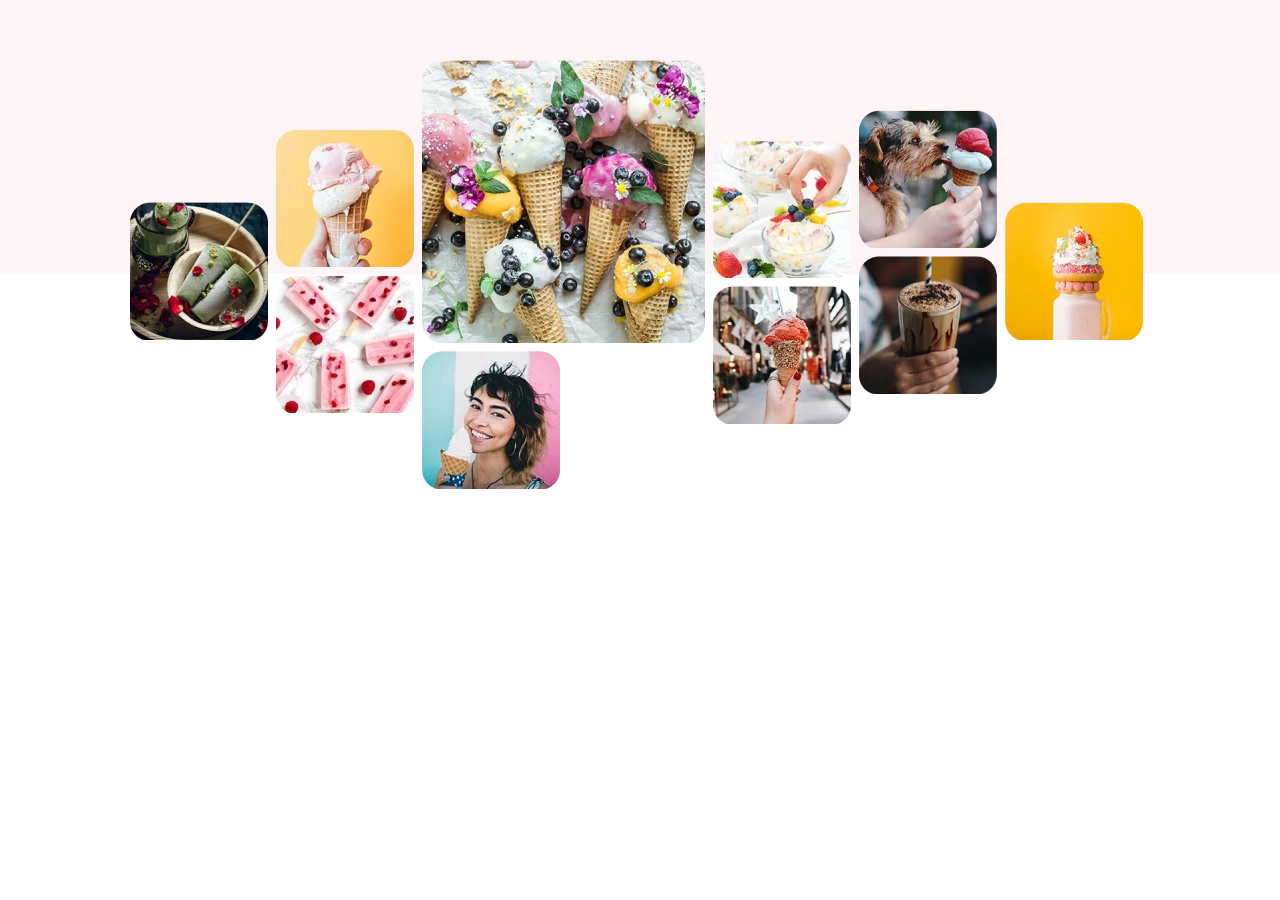
==== index.html @ a726274e "fixes" ====
<!DOCTYPE html>
<html lang="en">
  <head>
    <meta charset="UTF-8" />
    <meta http-equiv="X-UA-Compatible" content="IE=edge" />
    <meta name="viewport" content="width=device-width, initial-scale=1.0" />
    <title>Document</title>

    <link
      rel="stylesheet"
      href="https://cdn.jsdelivr.net/npm/modern-normalize@1.1.0/modern-normalize.min.css"
    />
    <link rel="stylesheet" href="./gallery.css" />
  </head>
  <body>
    <section class="gallery">
      <div class="container gallery__container">
        <h2 class="visually-hidden">Gallery</h2>
        <ul class="gallery__list list">
          <li class="gallery__column">
            <div class="gallery__item">
              <picture>
                <!-- desktop screen -->
                <source
                  media="(min-width: 1200px)"
                  srcset="
                    images/gallery/image-01_lg.webp    1x,
                    images/gallery/image-01_lg@2x.webp 2x
                  "
                  type="image/webp"
                />
                <source
                  media="(min-width: 1200px)"
                  srcset="
                    images/gallery/image-01_lg.png    1x,
                    images/gallery/image-01_lg@2x.png 2x
                  "
                  type="image/png"
                />

                <!-- tablet screen -->
                <source
                  media="(min-width: 768px)"
                  srcset="
                    images/gallery/image-01_m.webp    1x,
                    images/gallery/image-01_m@2x.webp 2x
                  "
                  type="image/webp"
                />
                <source
                  media="(min-width: 768px)"
                  srcset="
                    images/gallery/image-01_m.png    1x,
                    images/gallery/image-01_m@2x.png 2x
                  "
                  type="image/png"
                />

                <!-- Mobile screen -->
                <source
                  media="(min-width: 320px)"
                  srcset="
                    images/gallery/image-01_s.webp    1x,
                    images/gallery/image-01_s@2x.webp 2x
                  "
                  type="image/webp"
                />
                <source
                  media="(min-width: 320px)"
                  srcset="
                    images/gallery/image-01_s.png    1x,
                    images/gallery/image-01_s@2x.png 2x
                  "
                  type="image/png"
                />
                <!-- default image -->
                <img
                  src="./images/gallery/image-01_s.png"
                  alt="ice-cream in a plate"
                  class="gallery__pic"
                />
              </picture>
            </div>
          </li>
          <li class="gallery__column">
            <div class="gallery__item">
              <picture>
                <!-- desktop screen -->
                <source
                  media="(min-width: 1200px)"
                  srcset="
                    images/gallery/image-02_lg.webp    1x,
                    images/gallery/image-02_lg@2x.webp 2x
                  "
                  type="image/webp"
                />
                <source
                  media="(min-width: 1200px)"
                  srcset="
                    images/gallery/image-02_lg.png    1x,
                    images/gallery/image-02_lg@2x.png 2x
                  "
                  type="image/png"
                />

                <!-- tablet screen -->
                <source
                  media="(min-width: 768px)"
                  srcset="
                    images/gallery/image-02_m.webp    1x,
                    images/gallery/image-02_m@2x.webp 2x
                  "
                  type="image/webp"
                />
                <source
                  media="(min-width: 768px)"
                  srcset="
                    images/gallery/image-02_m.png    1x,
                    images/gallery/image-02_m@2x.png 2x
                  "
                  type="image/png"
                />

                <!-- Mobile screen -->
                <source
                  media="(min-width: 320px)"
                  srcset="
                    images/gallery/image-02_s.webp    1x,
                    images/gallery/image-02_s@2x.webp 2x
                  "
                  type="image/webp"
                />
                <source
                  media="(min-width: 320px)"
                  srcset="
                    images/gallery/image-02_s.png    1x,
                    images/gallery/image-02_s@2x.png 2x
                  "
                  type="image/png"
                />
                <!-- default image -->
                <img
                  src="./images/gallery/image-02_s.png"
                  alt="ice-cream in hand"
                  class="gallery__pic"
                />
              </picture>
            </div>
            <div class="gallery__item">
              <picture>
                <!-- desktop screen -->
                <source
                  media="(min-width: 1200px)"
                  srcset="
                    images/gallery/image-03_lg.webp    1x,
                    images/gallery/image-03_lg@2x.webp 2x
                  "
                  type="image/webp"
                />
                <source
                  media="(min-width: 1200px)"
                  srcset="
                    images/gallery/image-03_lg.png    1x,
                    images/gallery/image-03_lg@2x.png 2x
                  "
                  type="image/png"
                />

                <!-- tablet screen -->
                <source
                  media="(min-width: 768px)"
                  srcset="
                    images/gallery/image-03_m.webp    1x,
                    images/gallery/image-03_m@2x.webp 2x
                  "
                  type="image/webp"
                />
                <source
                  media="(min-width: 768px)"
                  srcset="
                    images/gallery/image-03_m.png    1x,
                    images/gallery/image-03_m@2x.png 2x
                  "
                  type="image/png"
                />

                <!-- Mobile screen -->
                <source
                  media="(min-width: 320px)"
                  srcset="
                    images/gallery/image-03_s.webp    1x,
                    images/gallery/image-03_s@2x.webp 2x
                  "
                  type="image/webp"
                />
                <source
                  media="(min-width: 320px)"
                  srcset="
                    images/gallery/image-03_s.png    1x,
                    images/gallery/image-03_s@2x.png 2x
                  "
                  type="image/png"
                />
                <!-- default image -->
                <img
                  src="./images/gallery/image-03_s.png"
                  alt="ice-creams on ice"
                  class="gallery__pic"
                />
              </picture>
            </div>
          </li>
          <li class="gallery__column">
            <div class="gallery__item gallery__item--big">
              <picture>
                <!-- desktop screen -->
                <source
                  media="(min-width: 1200px)"
                  srcset="
                    images/gallery/image-04_lg.webp    1x,
                    images/gallery/image-04_lg@2x.webp 2x
                  "
                  type="image/webp"
                />
                <source
                  media="(min-width: 1200px)"
                  srcset="
                    images/gallery/image-04_lg.png    1x,
                    images/gallery/image-04_lg@2x.png 2x
                  "
                  type="image/png"
                />

                <!-- tablet screen -->
                <source
                  media="(min-width: 768px)"
                  srcset="
                    images/gallery/image-04_m.webp    1x,
                    images/gallery/image-04_m@2x.webp 2x
                  "
                  type="image/webp"
                />
                <source
                  media="(min-width: 768px)"
                  srcset="
                    images/gallery/image-04_m.png    1x,
                    images/gallery/image-04_m@2x.png 2x
                  "
                  type="image/png"
                />

                <!-- Mobile screen -->
                <source
                  media="(min-width: 320px)"
                  srcset="
                    images/gallery/image-04_s.webp    1x,
                    images/gallery/image-04_s@2x.webp 2x
                  "
                  type="image/webp"
                />
                <source
                  media="(min-width: 320px)"
                  srcset="
                    images/gallery/image-04_s.png    1x,
                    images/gallery/image-04_s@2x.png 2x
                  "
                  type="image/png"
                />
                <!-- default image -->
                <img
                  src="./images/gallery/image-04_s.png"
                  alt="many ice-creams on ice"
                  class="gallery__pic"
                />
              </picture>
            </div>
            <div class="gallery__item gallery__item--small">
              <picture>
                <!-- desktop screen -->
                <source
                  media="(min-width: 1200px)"
                  srcset="
                    images/gallery/image-05_lg.webp    1x,
                    images/gallery/image-05_lg@2x.webp 2x
                  "
                  type="image/webp"
                />
                <source
                  media="(min-width: 1200px)"
                  srcset="
                    images/gallery/image-05_lg.png    1x,
                    images/gallery/image-05_lg@2x.png 2x
                  "
                  type="image/png"
                />

                <!-- tablet screen -->
                <source
                  media="(min-width: 768px)"
                  srcset="
                    images/gallery/image-05_m.webp    1x,
                    images/gallery/image-05_m@2x.webp 2x
                  "
                  type="image/webp"
                />
                <source
                  media="(min-width: 768px)"
                  srcset="
                    images/gallery/image-05_m.png    1x,
                    images/gallery/image-05_m@2x.png 2x
                  "
                  type="image/png"
                />

                <!-- Mobile screen -->
                <source
                  media="(min-width: 320px)"
                  srcset="
                    images/gallery/image-05_s.webp    1x,
                    images/gallery/image-05_s@2x.webp 2x
                  "
                  type="image/webp"
                />
                <source
                  media="(min-width: 320px)"
                  srcset="
                    images/gallery/image-05_s.png    1x,
                    images/gallery/image-05_s@2x.png 2x
                  "
                  type="image/png"
                />
                <!-- default image -->
                <img
                  src="./images/gallery/image-05_s.png"
                  alt="girl with ice-cream"
                  class="gallery__pic"
                />
              </picture>
            </div>
          </li>
          <li class="gallery__column">
            <div class="gallery__item">
              <picture>
                <!-- desktop screen -->
                <source
                  media="(min-width: 1200px)"
                  srcset="
                    images/gallery/image-06_lg.webp    1x,
                    images/gallery/image-06_lg@2x.webp 2x
                  "
                  type="image/webp"
                />
                <source
                  media="(min-width: 1200px)"
                  srcset="
                    images/gallery/image-06_lg.png    1x,
                    images/gallery/image-06_lg@2x.png 2x
                  "
                  type="image/png"
                />

                <!-- tablet screen -->
                <source
                  media="(min-width: 768px)"
                  srcset="
                    images/gallery/image-06_m.webp    1x,
                    images/gallery/image-06_m@2x.webp 2x
                  "
                  type="image/webp"
                />
                <source
                  media="(min-width: 768px)"
                  srcset="
                    images/gallery/image-06_m.png    1x,
                    images/gallery/image-06_m@2x.png 2x
                  "
                  type="image/png"
                />

                <!-- Mobile screen -->
                <source
                  media="(min-width: 320px)"
                  srcset="
                    images/gallery/image-06_s.webp    1x,
                    images/gallery/image-06_s@2x.webp 2x
                  "
                  type="image/webp"
                />
                <source
                  media="(min-width: 320px)"
                  srcset="
                    images/gallery/image-06_s.png    1x,
                    images/gallery/image-06_s@2x.png 2x
                  "
                  type="image/png"
                />
                <!-- default image -->
                <img
                  src="./images/gallery/image-06_s.png"
                  alt="ice-creams in cups"
                  class="gallery__pic"
                />
              </picture>
            </div>
            <div class="gallery__item">
              <picture>
                <!-- desktop screen -->
                <source
                  media="(min-width: 1200px)"
                  srcset="
                    images/gallery/image-07_lg.webp    1x,
                    images/gallery/image-07_lg@2x.webp 2x
                  "
                  type="image/webp"
                />
                <source
                  media="(min-width: 1200px)"
                  srcset="
                    images/gallery/image-07_lg.png    1x,
                    images/gallery/image-07_lg@2x.png 2x
                  "
                  type="image/png"
                />

                <!-- tablet screen -->
                <source
                  media="(min-width: 768px)"
                  srcset="
                    images/gallery/image-07_m.webp    1x,
                    images/gallery/image-07_m@2x.webp 2x
                  "
                  type="image/webp"
                />
                <source
                  media="(min-width: 768px)"
                  srcset="
                    images/gallery/image-07_m.png    1x,
                    images/gallery/image-07_m@2x.png 2x
                  "
                  type="image/png"
                />

                <!-- Mobile screen -->
                <source
                  media="(min-width: 320px)"
                  srcset="
                    images/gallery/image-07_s.webp    1x,
                    images/gallery/image-07_s@2x.webp 2x
                  "
                  type="image/webp"
                />
                <source
                  media="(min-width: 320px)"
                  srcset="
                    images/gallery/image-07_s.png    1x,
                    images/gallery/image-07_s@2x.png 2x
                  "
                  type="image/png"
                />
                <!-- default image -->
                <img
                  src="./images/gallery/image-07_s.png"
                  alt="ice-cream on the street"
                  class="gallery__pic"
                />
              </picture>
            </div>
          </li>
          <li class="gallery__column">
            <div class="gallery__item">
              <picture>
                <!-- desktop screen -->
                <source
                  media="(min-width: 1200px)"
                  srcset="
                    images/gallery/image-08_lg.webp    1x,
                    images/gallery/image-08_lg@2x.webp 2x
                  "
                  type="image/webp"
                />
                <source
                  media="(min-width: 1200px)"
                  srcset="
                    images/gallery/image-08_lg.png    1x,
                    images/gallery/image-08_lg@2x.png 2x
                  "
                  type="image/png"
                />

                <!-- tablet screen -->
                <source
                  media="(min-width: 768px)"
                  srcset="
                    images/gallery/image-08_m.webp    1x,
                    images/gallery/image-08_m@2x.webp 2x
                  "
                  type="image/webp"
                />
                <source
                  media="(min-width: 768px)"
                  srcset="
                    images/gallery/image-08_m.png    1x,
                    images/gallery/image-08_m@2x.png 2x
                  "
                  type="image/png"
                />

                <!-- Mobile screen -->
                <source
                  media="(min-width: 320px)"
                  srcset="
                    images/gallery/image-08_s.webp    1x,
                    images/gallery/image-08_s@2x.webp 2x
                  "
                  type="image/webp"
                />
                <source
                  media="(min-width: 320px)"
                  srcset="
                    images/gallery/image-08_s.png    1x,
                    images/gallery/image-08_s@2x.png 2x
                  "
                  type="image/png"
                />
                <!-- default image -->
                <img
                  src="./images/gallery/image-08_s.png"
                  alt="dog with ice-cream"
                  class="gallery__pic"
                />
              </picture>
            </div>
            <div class="gallery__item">
              <picture>
                <!-- desktop screen -->
                <source
                  media="(min-width: 1200px)"
                  srcset="
                    images/gallery/image-09_lg.webp    1x,
                    images/gallery/image-09_lg@2x.webp 2x
                  "
                  type="image/webp"
                />
                <source
                  media="(min-width: 1200px)"
                  srcset="
                    images/gallery/image-09_lg.png    1x,
                    images/gallery/image-09_lg@2x.png 2x
                  "
                  type="image/png"
                />

                <!-- tablet screen -->
                <source
                  media="(min-width: 768px)"
                  srcset="
                    images/gallery/image-09_m.webp    1x,
                    images/gallery/image-09_m@2x.webp 2x
                  "
                  type="image/webp"
                />
                <source
                  media="(min-width: 768px)"
                  srcset="
                    images/gallery/image-09_m.png    1x,
                    images/gallery/image-09_m@2x.png 2x
                  "
                  type="image/png"
                />

                <!-- Mobile screen -->
                <source
                  media="(min-width: 320px)"
                  srcset="
                    images/gallery/image-09_s.webp    1x,
                    images/gallery/image-09_s@2x.webp 2x
                  "
                  type="image/webp"
                />
                <source
                  media="(min-width: 320px)"
                  srcset="
                    images/gallery/image-09_s.png    1x,
                    images/gallery/image-09_s@2x.png 2x
                  "
                  type="image/png"
                />
                <!-- default image -->
                <img
                  src="./images/gallery/image-09_s.png"
                  alt="coffee with ice-cream"
                  class="gallery__pic"
                />
              </picture>
            </div>
          </li>
          <li class="gallery__column">
            <div class="gallery__item">
              <picture>
                <!-- desktop screen -->
                <source
                  media="(min-width: 1200px)"
                  srcset="
                    images/gallery/image-10_lg.webp    1x,
                    images/gallery/image-10_lg@2x.webp 2x
                  "
                  type="image/webp"
                />
                <source
                  media="(min-width: 1200px)"
                  srcset="
                    images/gallery/image-10_lg.png    1x,
                    images/gallery/image-10_lg@2x.png 2x
                  "
                  type="image/png"
                />

                <!-- tablet screen -->
                <source
                  media="(min-width: 768px)"
                  srcset="
                    images/gallery/image-10_m.webp    1x,
                    images/gallery/image-10_m@2x.webp 2x
                  "
                  type="image/webp"
                />
                <source
                  media="(min-width: 768px)"
                  srcset="
                    images/gallery/image-10_m.png    1x,
                    images/gallery/image-10_m@2x.png 2x
                  "
                  type="image/png"
                />

                <!-- Mobile screen -->
                <source
                  media="(min-width: 320px)"
                  srcset="
                    images/gallery/image-10_s.webp    1x,
                    images/gallery/image-10_s@2x.webp 2x
                  "
                  type="image/webp"
                />
                <source
                  media="(min-width: 320px)"
                  srcset="
                    images/gallery/image-10_s.png    1x,
                    images/gallery/image-10_s@2x.png 2x
                  "
                  type="image/png"
                />
                <!-- default image -->
                <img
                  class="gallery__pic"
                  src="./images/gallery/image-10_s.png"
                  alt="ice-cream on a bottle"
                />
              </picture>
            </div>
          </li>
        </ul>
      </div>
    </section>
  </body>
</html>
---- gallery.css ----
h1,
h2,
h3,
ul,
p,
a {
  margin: 0;
  padding: 0;
  list-style: none;
  text-decoration: none;
}

img {
  display: block;
  max-width: 100%;
  height: auto;
}

.list {
  list-style: none;
}

img {
  display: block;
  max-width: 100%;
  height: auto;
}

.visually-hidden {
  position: absolute;
  width: 1px;
  height: 1px;
  margin: -1px;
  border: 0;
  padding: 0;
  white-space: nowrap;
  -webkit-clip-path: inset(100%);
          clip-path: inset(100%);
  clip: rect(0 0 0 0);
  overflow: hidden;
}

.container {
  margin-right: auto;
  margin-left: auto;
  padding-right: 20px;
  padding-left: 20px;
  overflow: hidden;
}
@media screen and (min-width: 320px) {
  .container {
    min-width: 320px;
  }
}
@media screen and (min-width: 768px) {
  .container {
    max-width: 768px;
    padding-right: 32px;
    padding-left: 32px;
  }
}
@media screen and (min-width: 1200px) {
  .container {
    max-width: 1200px;
    padding-right: 16px;
    padding-left: 16px;
  }
}

.gallery {
  padding: 30px 0;
  background-image: linear-gradient(to bottom, rgb(255, 245, 246) 50%, rgb(255, 255, 255) 50%);
}
@media screen and (min-width: 1200px) {
  .gallery {
    padding: 60px 0;
  }
}
.gallery__container {
  padding-left: 0;
  padding-right: 0;
}
@media screen and (min-width: 1200px) {
  .gallery__container {
    padding-left: 20px;
    padding-right: 20px;
  }
}
.gallery__list {
  display: flex;
  justify-content: center;
  align-items: center;
  padding: 0;
}

.gallery__column {
  margin-right: 3px;
  margin-top: auto;
  margin-bottom: auto;
}
.gallery__column:nth-child(4) {
  margin-top: 27px;
}
.gallery__column:nth-child(5) {
  margin-top: 14px;
}
@media screen and (min-width: 768px) and (max-width: 1199px) {
  .gallery__column {
    margin-right: 6px;
  }
  .gallery__column:nth-child(4) {
    margin-top: 60px;
  }
  .gallery__column:nth-child(5) {
    margin-top: 35px;
  }
}
@media screen and (min-width: 1200px) {
  .gallery__column {
    margin-right: 8px;
  }
  .gallery__column:nth-child(4) {
    margin-top: 80px;
  }
  .gallery__column:nth-child(5) {
    margin-top: 50px;
  }
}

.gallery__item {
  max-width: 44px;
  max-height: 44px;
  display: block;
  border-radius: 8px;
  overflow: hidden;
  margin-bottom: 3px;
  transform: scale(1);
  transition: 0.3s ease-in-out;
}
.gallery__item:hover {
  transform: scale(1.1);
}
@media screen and (min-width: 768px) and (max-width: 1199px) {
  .gallery__item {
    max-width: 105px;
    max-height: 105px;
    margin-bottom: 6px;
  }
}
@media screen and (min-width: 1200px) {
  .gallery__item {
    max-width: 138px;
    max-height: 138px;
    margin-bottom: 8px;
  }
}
.gallery__item--small {
  margin-bottom: 0;
}
.gallery__item--small:hover {
  transform: translateY(-15%);
}

.gallery__item--big {
  max-width: 90px;
  max-height: 90px;
}
.gallery__item--big:hover {
  transform: translateY(3%);
}
@media screen and (min-width: 768px) and (max-width: 1199px) {
  .gallery__item--big {
    max-width: 215px;
    max-height: 215px;
  }
}
@media screen and (min-width: 1200px) {
  .gallery__item--big {
    max-width: 283px;
    max-height: 283px;
  }
}/*# sourceMappingURL=gallery.css.map */
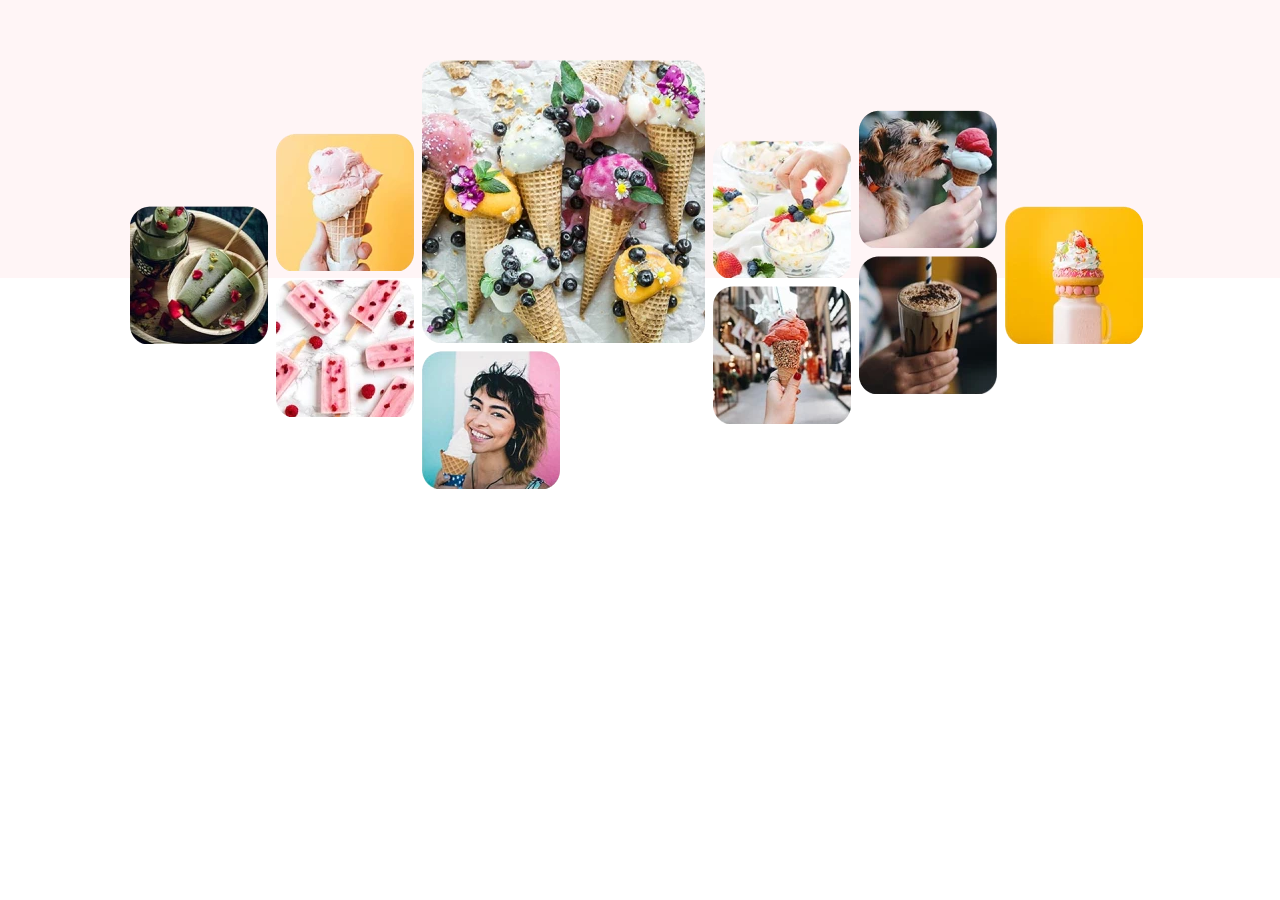
==== commit a11148e6: "last fixes..." ====
--- a/index.html
+++ b/index.html
@@ -10,7 +10,7 @@
       rel="stylesheet"
       href="https://cdn.jsdelivr.net/npm/modern-normalize@1.1.0/modern-normalize.min.css"
     />
-    <link rel="stylesheet" href="./gallery.css" />
+    <link rel="stylesheet" href="./sass/gallery.css" />
   </head>
   <body>
     <section class="gallery">
@@ -18,7 +18,7 @@
         <h2 class="visually-hidden">Gallery</h2>
         <ul class="gallery__list list">
           <li class="gallery__column">
-            <div class="gallery__item">
+            <div class="gallery__item gallery__item--first">
               <picture>
                 <!-- desktop screen -->
                 <source
--- a/sass/gallery.css
+++ b/sass/gallery.css
@@ -0,0 +1,173 @@
+h1,
+h2,
+h3,
+ul,
+p,
+a {
+  margin: 0;
+  padding: 0;
+  list-style: none;
+  text-decoration: none;
+}
+
+img {
+  display: block;
+  max-width: 100%;
+  height: auto;
+}
+
+.list {
+  list-style: none;
+}
+
+img {
+  display: block;
+  max-width: 100%;
+  height: auto;
+}
+
+.visually-hidden {
+  position: absolute;
+  width: 1px;
+  height: 1px;
+  margin: -1px;
+  border: 0;
+  padding: 0;
+  white-space: nowrap;
+  -webkit-clip-path: inset(100%);
+          clip-path: inset(100%);
+  clip: rect(0 0 0 0);
+  overflow: hidden;
+}
+
+.container {
+  margin-right: auto;
+  margin-left: auto;
+  padding-right: 20px;
+  padding-left: 20px;
+  overflow: hidden;
+}
+@media screen and (min-width: 320px) {
+  .container {
+    min-width: 320px;
+  }
+}
+@media screen and (min-width: 768px) {
+  .container {
+    max-width: 768px;
+    padding-right: 32px;
+    padding-left: 32px;
+  }
+}
+@media screen and (min-width: 1200px) {
+  .container {
+    max-width: 1200px;
+    padding-right: 16px;
+    padding-left: 16px;
+  }
+}
+
+.gallery {
+  padding: 30px 0;
+  background-image: linear-gradient(to bottom, rgb(255, 245, 246) 50%, rgb(255, 255, 255) 50%);
+}
+@media screen and (min-width: 1200px) {
+  .gallery {
+    padding: 60px 0;
+  }
+}
+.gallery__container {
+  padding-left: 0;
+  padding-right: 0;
+}
+@media screen and (min-width: 1200px) {
+  .gallery__container {
+    padding-left: 20px;
+    padding-right: 20px;
+  }
+}
+.gallery__list {
+  display: flex;
+  justify-content: center;
+  align-items: center;
+  padding: 0;
+}
+
+.gallery__column {
+  margin-right: 3px;
+  margin-top: auto;
+  margin-bottom: auto;
+}
+.gallery__column:nth-child(4) {
+  margin-top: 27px;
+}
+.gallery__column:nth-child(5) {
+  margin-top: 14px;
+}
+@media screen and (min-width: 768px) and (max-width: 1199px) {
+  .gallery__column {
+    margin-right: 6px;
+  }
+  .gallery__column:nth-child(4) {
+    margin-top: 60px;
+  }
+  .gallery__column:nth-child(5) {
+    margin-top: 35px;
+  }
+}
+@media screen and (min-width: 1200px) {
+  .gallery__column {
+    margin-right: 8px;
+  }
+  .gallery__column:nth-child(4) {
+    margin-top: 80px;
+  }
+  .gallery__column:nth-child(5) {
+    margin-top: 50px;
+  }
+}
+
+.gallery__item {
+  max-width: 44px;
+  max-height: 44px;
+  display: block;
+  border-radius: 8px;
+  overflow: hidden;
+  margin-bottom: 3px;
+  transition: 0.3s ease-in-out;
+}
+.gallery__item:hover {
+  border-radius: 50%;
+  transform: rotate(20deg);
+}
+@media screen and (min-width: 768px) and (max-width: 1199px) {
+  .gallery__item {
+    max-width: 105px;
+    max-height: 105px;
+    margin-bottom: 6px;
+  }
+}
+@media screen and (min-width: 1200px) {
+  .gallery__item {
+    max-width: 138px;
+    max-height: 138px;
+    margin-bottom: 8px;
+  }
+}
+
+.gallery__item--big {
+  max-width: 90px;
+  max-height: 90px;
+}
+@media screen and (min-width: 768px) and (max-width: 1199px) {
+  .gallery__item--big {
+    max-width: 215px;
+    max-height: 215px;
+  }
+}
+@media screen and (min-width: 1200px) {
+  .gallery__item--big {
+    max-width: 283px;
+    max-height: 283px;
+  }
+}/*# sourceMappingURL=gallery.css.map */
